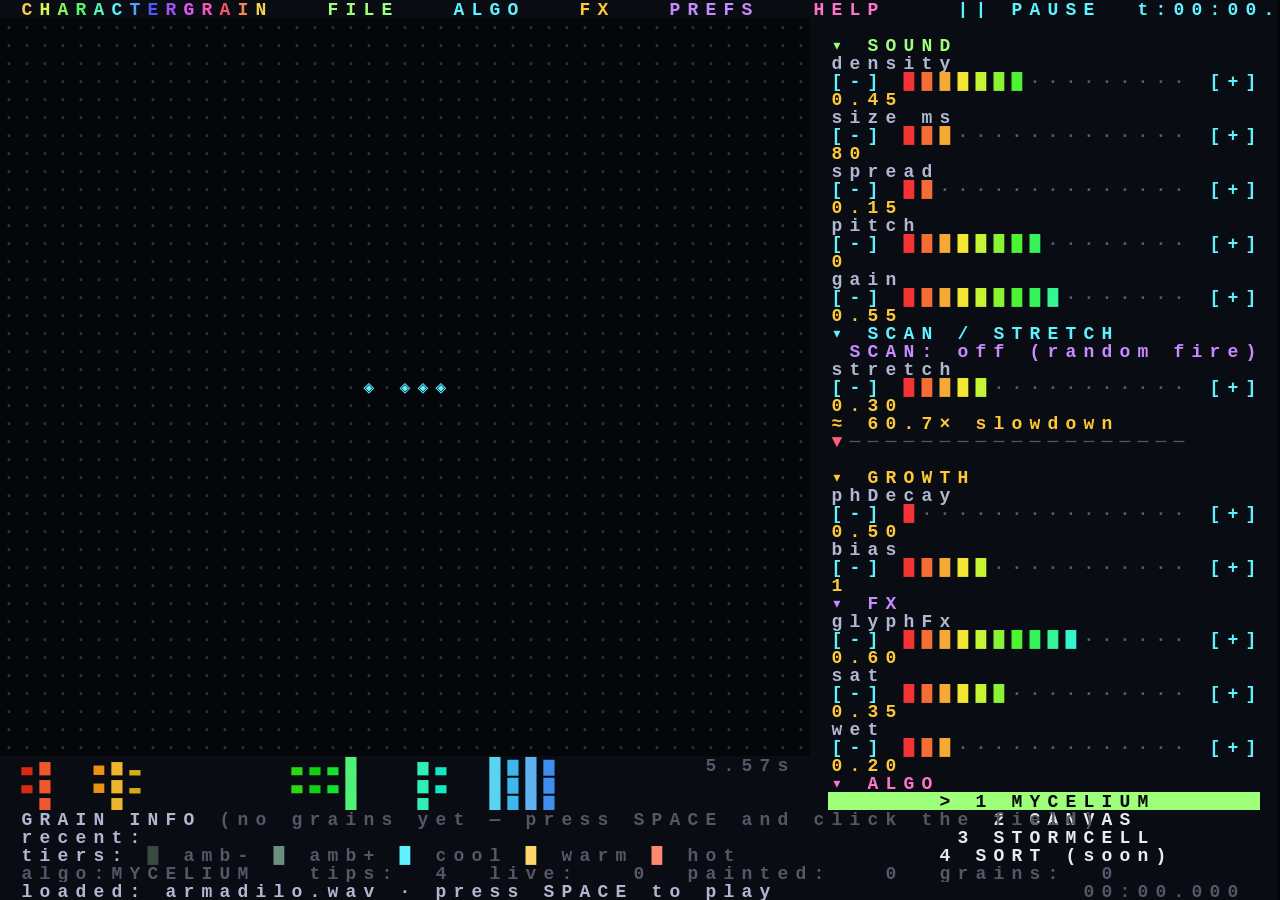
==== charactergrain/index.html @ f5fe4ce8 "charactergrain: add generative granular synth + armadilo demo sample Character-only granular synth w" ====
<!doctype html>
<html lang="en">
<head>
  <meta charset="utf-8" />
  <meta name="viewport" content="width=device-width,initial-scale=1,viewport-fit=cover" />
  <title>charactergrain — character-only granular synth</title>
  <meta name="description" content="Character-only generative granular synth. Mycelium scheduler, grains as glyphs, keyboard + gamepad play." />
  <meta property="og:title" content="charactergrain" />
  <meta property="og:description" content="Character-only generative granular synth. Grains are glyphs; scheduler algorithms spread them across the field." />
  <meta property="og:type" content="website" />
  <meta property="og:url" content="https://willbearfruits.github.io/characterworld/charactergrain/" />
  <meta property="og:image" content="https://willbearfruits.github.io/characterworld/charactergrain/og.png" />
  <meta name="twitter:card" content="summary_large_image" />
  <link rel="stylesheet" href="css/app.css" />
</head>
<body>
  <canvas id="cv"></canvas>
  <input id="audioFile" type="file" accept="audio/*" hidden />
  <div id="io" class="io-overlay hidden"></div>
  <script type="module" src="js/main.js"></script>
</body>
</html>
---- charactergrain/css/app.css ----
* { margin: 0; padding: 0; box-sizing: border-box; }
html, body {
  width: 100%; height: 100%; overflow: hidden;
  background: #030403; color: #eeeeee;
  font-family: "Courier New", Courier, monospace;
}
body { cursor: none; }
#cv { display: block; width: 100vw; height: 100vh; image-rendering: pixelated; }
.hidden { display: none; }
.io-overlay {
  position: fixed; inset: 0;
  background: rgba(3, 4, 3, 0.92);
  color: #d8d8d8;
  padding: 40px;
  overflow: auto;
  font-size: 14px;
  line-height: 1.4;
  white-space: pre-wrap;
  z-index: 100;
}
.io-overlay.hidden { display: none; }
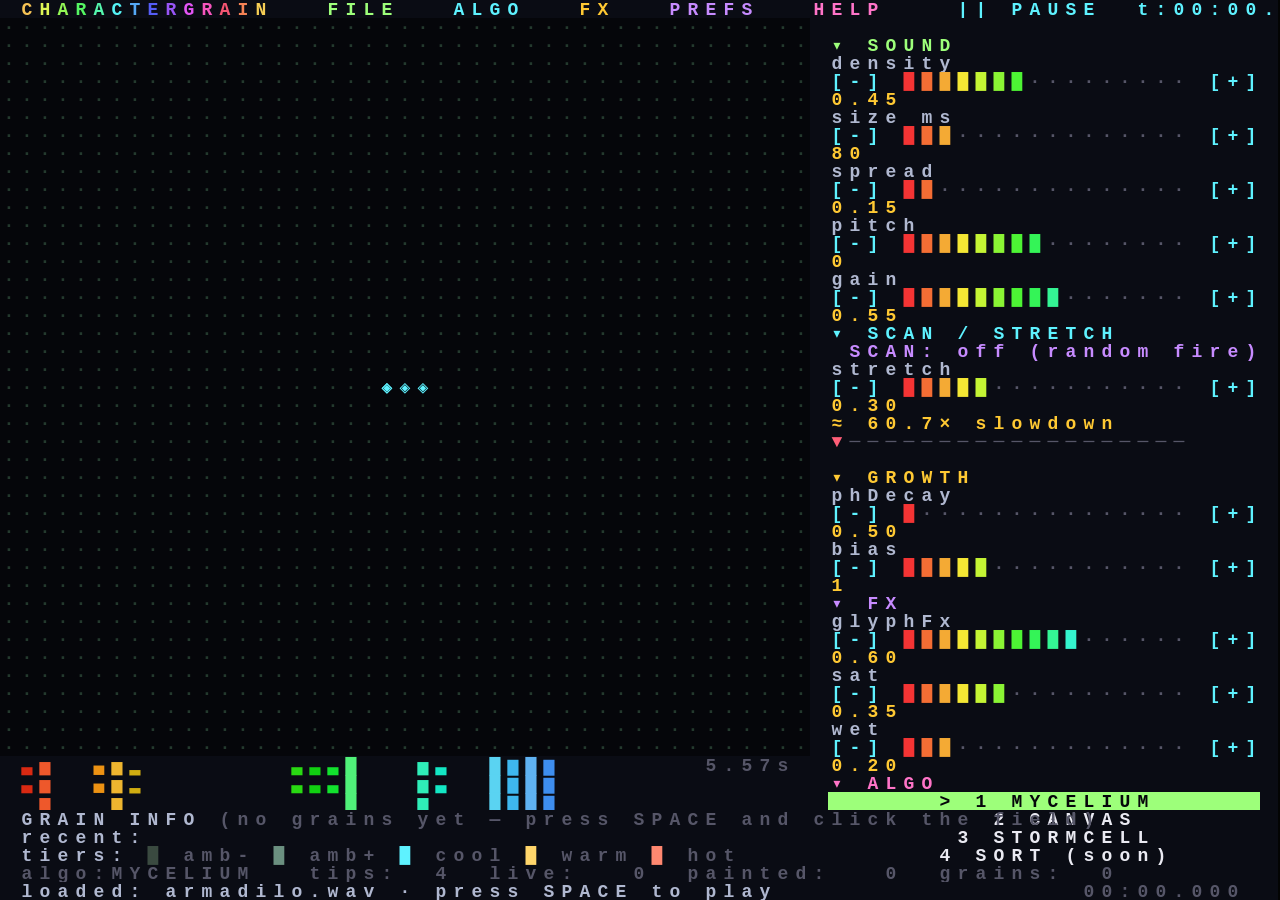
==== commit 486728d4: "charactergrain: mobile/touch compatibility without desktop regression - viewport + PWA meta tags for" ====
--- a/charactergrain/index.html
+++ b/charactergrain/index.html
@@ -2,7 +2,10 @@
 <html lang="en">
 <head>
   <meta charset="utf-8" />
-  <meta name="viewport" content="width=device-width,initial-scale=1,viewport-fit=cover" />
+  <meta name="viewport" content="width=device-width,initial-scale=1,maximum-scale=1,user-scalable=no,viewport-fit=cover" />
+  <meta name="mobile-web-app-capable" content="yes" />
+  <meta name="apple-mobile-web-app-capable" content="yes" />
+  <meta name="theme-color" content="#05060a" />
   <title>charactergrain — character-only granular synth</title>
   <meta name="description" content="Character-only generative granular synth. Mycelium scheduler, grains as glyphs, keyboard + gamepad play." />
   <meta property="og:title" content="charactergrain" />
--- a/charactergrain/css/app.css
+++ b/charactergrain/css/app.css
@@ -7,6 +7,19 @@
 body { cursor: none; }
 #cv { display: block; width: 100vw; height: 100vh; image-rendering: pixelated; }
 .hidden { display: none; }
+
+/* Touch / mobile only — desktop (fine pointer) is unaffected. */
+@media (pointer: coarse), (max-width: 720px) {
+  html, body {
+    overscroll-behavior: none;
+    -webkit-user-select: none;
+    user-select: none;
+    -webkit-tap-highlight-color: transparent;
+    -webkit-touch-callout: none;
+  }
+  body { cursor: auto; }
+  #cv { touch-action: none; }
+}
 .io-overlay {
   position: fixed; inset: 0;
   background: rgba(3, 4, 3, 0.92);
